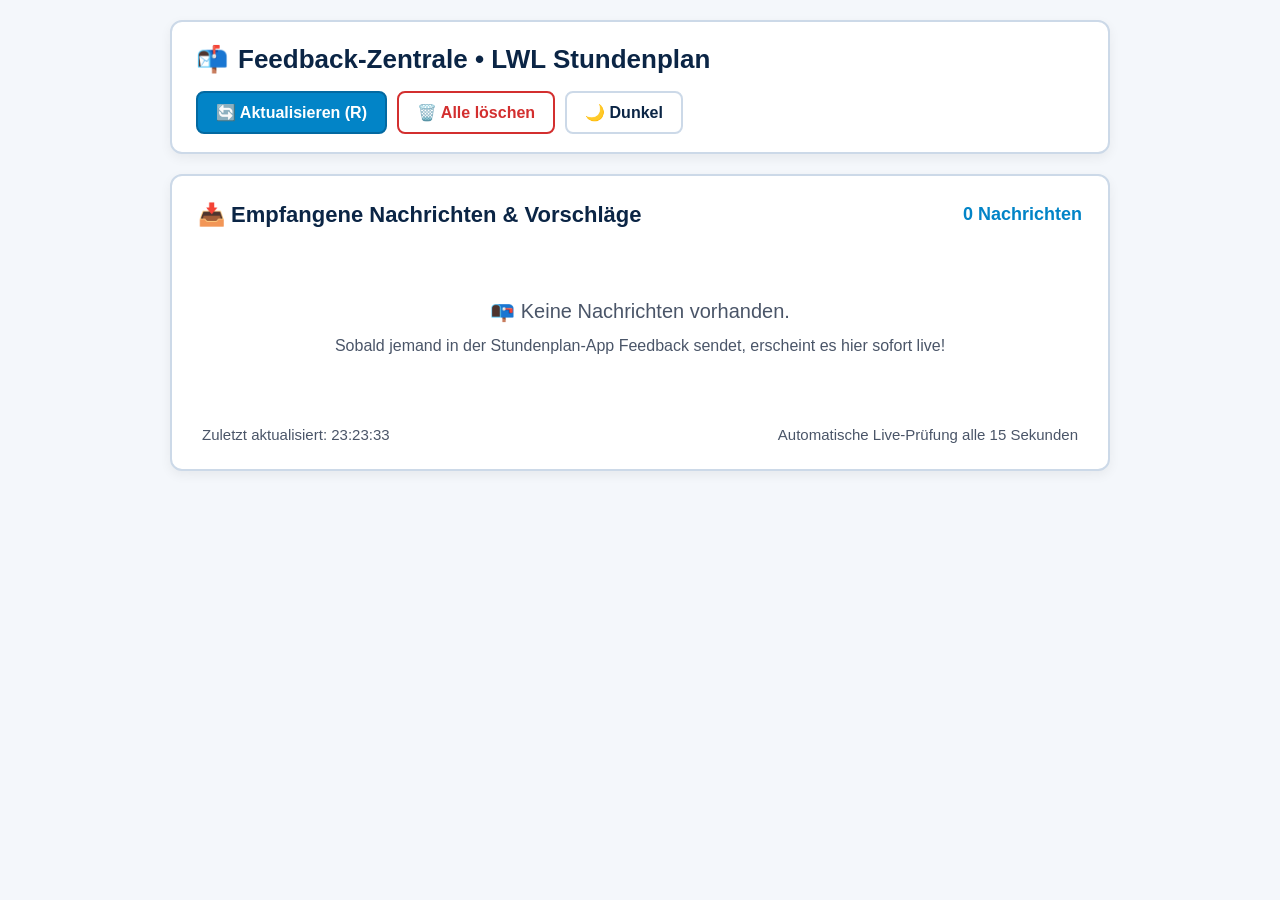
==== Feedback_Inbox.html @ b2318e66 "Add Feedback_Zentrale.exe standalone app matching sister project" ====
<!DOCTYPE html>
<html lang="de">
<head>
  <meta charset="UTF-8">
  <meta name="viewport" content="width=device-width, initial-scale=1.0">
  <title>📬 Feedback-Zentrale • LWL Stundenplan</title>
  <style>
    :root {
      --bg: #F4F7FB;
      --card: #FFFFFF;
      --text: #0B2545;
      --sub: #4A5568;
      --primary: #0284C7;
      --primary-hover: #0369A1;
      --danger: #D32F2F;
      --danger-hover: #B71C1C;
      --border: #CCD9E8;
      --badge-feedback: #E0F2FE;
      --badge-feedback-text: #0369A1;
      --badge-cat: #FEF3C7;
      --badge-cat-text: #92400E;
    }
    body.theme-dark {
      --bg: #121212;
      --card: #1E1E1E;
      --text: #F0F0F0;
      --sub: #A0A0A0;
      --primary: #38BDF8;
      --primary-hover: #7DD3FC;
      --danger: #EF5350;
      --danger-hover: #E53935;
      --border: #383838;
      --badge-feedback: #0C4A6E;
      --badge-feedback-text: #BAE6FD;
      --badge-cat: #78350F;
      --badge-cat-text: #FDE68A;
    }
    body {
      font-family: 'Segoe UI', -apple-system, BlinkMacSystemFont, Roboto, sans-serif;
      background: var(--bg);
      color: var(--text);
      margin: 0;
      padding: 20px;
      font-size: 18px;
      line-height: 1.5;
    }
    .container {
      max-width: 940px;
      margin: 0 auto;
    }
    header {
      display: flex;
      justify-content: space-between;
      align-items: center;
      background: var(--card);
      padding: 18px 24px;
      border-radius: 12px;
      border: 2px solid var(--border);
      box-shadow: 0 4px 12px rgba(0,0,0,0.06);
      margin-bottom: 20px;
      flex-wrap: wrap;
      gap: 12px;
    }
    h1 {
      margin: 0;
      font-size: 26px;
      display: flex;
      align-items: center;
      gap: 10px;
    }
    .header-actions {
      display: flex;
      gap: 10px;
      flex-wrap: wrap;
    }
    .btn {
      font-size: 16px;
      font-weight: bold;
      padding: 10px 18px;
      border-radius: 8px;
      cursor: pointer;
      border: 2px solid transparent;
      display: inline-flex;
      align-items: center;
      gap: 6px;
      transition: all 0.2s;
    }
    .btn:focus-visible {
      outline: 4px solid #FF9800;
      outline-offset: 2px;
    }
    .btn-primary {
      background: var(--primary);
      color: #FFF;
      border-color: var(--primary-hover);
    }
    .btn-primary:hover {
      background: var(--primary-hover);
    }
    .btn-secondary {
      background: var(--card);
      color: var(--text);
      border-color: var(--border);
    }
    .btn-secondary:hover {
      background: rgba(0,0,0,0.05);
    }
    .btn-danger {
      background: var(--card);
      color: var(--danger);
      border-color: var(--danger);
    }
    .btn-danger:hover {
      background: var(--danger);
      color: #FFF;
    }
    .card {
      background: var(--card);
      border-radius: 12px;
      border: 2px solid var(--border);
      padding: 22px 26px;
      box-shadow: 0 4px 12px rgba(0,0,0,0.06);
      margin-bottom: 20px;
    }
    .message-card {
      background: var(--bg);
      border: 2px solid var(--border);
      border-radius: 12px;
      padding: 20px 24px;
      margin-bottom: 22px;
      box-shadow: 0 3px 10px rgba(0,0,0,0.04);
      display: flex;
      flex-direction: column;
      gap: 12px;
      transition: all 0.2s ease;
    }
    .message-card.type-feedback {
      border-left: 10px solid var(--primary);
    }
    .message-card.type-problem {
      border-left: 10px solid #D32F2F;
    }
    .message-card.type-category {
      border-left: 10px solid #F59E0B;
    }
    .field-row {
      display: flex;
      align-items: baseline;
      gap: 12px;
      flex-wrap: wrap;
      margin-bottom: 4px;
    }
    .field-label {
      font-weight: bold;
      color: var(--sub);
      min-width: 200px;
      font-size: 16px;
    }
    .field-value {
      font-size: 18px;
      color: var(--text);
      font-weight: 600;
    }
    .badge {
      display: inline-block;
      padding: 4px 12px;
      border-radius: 20px;
      font-weight: bold;
      font-size: 15px;
    }
    .badge-feedback {
      background: var(--badge-feedback);
      color: var(--badge-feedback-text);
      border: 1px solid var(--primary);
    }
    .badge-problem {
      background: #FEE2E2;
      color: #991B1B;
      border: 1px solid #EF4444;
    }
    .content-box {
      background: var(--card);
      border: 2px solid var(--border);
      border-radius: 8px;
      padding: 16px 20px;
      margin-top: 6px;
    }
    .content-box-title {
      font-weight: bold;
      font-size: 16px;
      color: var(--sub);
      margin-bottom: 8px;
    }
    .content-box-body {
      font-size: 18px;
      white-space: pre-wrap;
      word-break: break-word;
      line-height: 1.6;
    }
    .action-bar {
      display: flex;
      gap: 12px;
      margin-top: 8px;
      padding-top: 14px;
      border-top: 2px dashed var(--border);
      flex-wrap: wrap;
    }
    .empty-state {
      text-align: center;
      padding: 45px 20px;
      color: var(--sub);
      font-size: 20px;
    }
    .sr-only {
      position: absolute;
      width: 1px;
      height: 1px;
      padding: 0;
      margin: -1px;
      overflow: hidden;
      clip: rect(0, 0, 0, 0);
      white-space: nowrap;
      border: 0;
    }
    .status-bar {
      display: flex;
      justify-content: space-between;
      align-items: center;
      font-size: 15px;
      color: var(--sub);
      margin-top: 12px;
      padding: 0 4px;
      flex-wrap: wrap;
      gap: 8px;
    }
  </style>
</head>
<body>
  <div class="sr-only" role="status" aria-live="polite" id="nvda-status"></div>

  <div class="container">
    <header>
      <h1>📬 <span>Feedback-Zentrale • LWL Stundenplan</span></h1>
      <div class="header-actions">
        <button type="button" class="btn btn-primary" onclick="loadMessages()" title="Nachrichten jetzt abrufen (Taste R)">
          <span>🔄 <strong>Aktualisieren (R)</strong></span>
        </button>
        <button type="button" class="btn btn-danger" onclick="clearAllMessages()" title="Alle Nachrichten löschen">
          <span>🗑️ <strong>Alle löschen</strong></span>
        </button>
        <button type="button" class="btn btn-secondary" onclick="toggleTheme()" title="Design wechseln (Hell / Dunkel)">
          <span id="theme-btn-text">🌙 Dunkel</span>
        </button>
      </div>
    </header>

    <main class="card" role="main">
      <div style="display: flex; justify-content: space-between; align-items: center; margin-bottom: 18px; flex-wrap: wrap; gap: 8px;">
        <h2 style="margin: 0; font-size: 22px;">📥 Empfangene Nachrichten &amp; Vorschläge</h2>
        <span id="msg-counter" style="font-weight: bold; color: var(--primary);">Lade Nachrichten...</span>
      </div>

      <div id="messages-list" role="feed" aria-busy="true">
        <p class="empty-state">⏳ Verbinde mit dem Live-Server und lade Nachrichten...</p>
      </div>

      <div class="status-bar">
        <span id="last-updated">Noch nicht aktualisiert</span>
        <span>Automatische Live-Prüfung alle 15 Sekunden</span>
      </div>
    </main>
  </div>

  <script>
    let isDark = false;
    const STORAGE_DELETED_KEY = 'deleted_feedback_ids_stundenplan_v1';
    const STORAGE_DELETED_SIGS_KEY = 'deleted_feedback_sigs_stundenplan_v1';

    function getDeletedIds() {
      try {
        const raw = localStorage.getItem(STORAGE_DELETED_KEY);
        return raw ? JSON.parse(raw) : [];
      } catch(e) {
        return [];
      }
    }

    function getDeletedSigs() {
      try {
        const raw = localStorage.getItem(STORAGE_DELETED_SIGS_KEY);
        return raw ? JSON.parse(raw) : [];
      } catch(e) {
        return [];
      }
    }

    function saveDeleted(id, sig) {
      const ids = getDeletedIds();
      if (id && !ids.includes(id)) {
        ids.push(id);
        try { localStorage.setItem(STORAGE_DELETED_KEY, JSON.stringify(ids)); } catch(e) {}
      }
      const sigs = getDeletedSigs();
      if (sig && !sigs.includes(sig)) {
        sigs.push(sig);
        try { localStorage.setItem(STORAGE_DELETED_SIGS_KEY, JSON.stringify(sigs)); } catch(e) {}
      }
    }

    function isItemDeleted(id, sig) {
      const ids = getDeletedIds();
      const sigs = getDeletedSigs();
      if (id && ids.includes(id)) return true;
      if (sig && sigs.includes(sig)) return true;
      return false;
    }

    function announceNVDA(msg) {
      const el = document.getElementById('nvda-status');
      if (el) {
        el.textContent = '';
        setTimeout(() => el.textContent = msg, 50);
      }
    }

    function toggleTheme() {
      isDark = !isDark;
      document.body.className = isDark ? 'theme-dark' : '';
      document.getElementById('theme-btn-text').textContent = isDark ? '☀️ Hell' : '🌙 Dunkel';
      announceNVDA(isDark ? 'Dunkles Design aktiviert.' : 'Helles Design aktiviert.');
    }

    function parseMessageContent(rawText, title, timeDate) {
      const text = (rawText || '').trim();

      let parsed = {
        dateStr: (timeDate ? timeDate.toLocaleString('de-DE', { day: '2-digit', month: '2-digit', year: 'numeric', hour: '2-digit', minute: '2-digit', second: '2-digit' }) : new Date().toLocaleString('de-DE')) + ' Uhr',
        sender: 'App-Nutzer',
        typeKind: '💡 Neues Feedback / Idee',
        email: '',
        bodyText: ''
      };

      // 1. JSON Parsing
      if (text.startsWith('{') && text.endsWith('}')) {
        try {
          const cleanJson = text.replace(/'/g, '"');
          const data = JSON.parse(cleanJson);
          if (data.Absender) parsed.sender = data.Absender;
          if (data.Datum) parsed.dateStr = data.Datum;
          if (data.Email && data.Email !== 'Keine E-Mail angegeben') parsed.email = data.Email;
          if (data.Kategorie) parsed.typeKind = data.Kategorie;
          if (data.Nachricht) parsed.bodyText = data.Nachricht;
          return parsed;
        } catch(e) {}
      }

      // 2. Text / Multi-Line Parsing
      const lines = text.split('\n').map(l => l.trim()).filter(Boolean);
      let remainingLines = [];

      lines.forEach(line => {
        if (line.startsWith('Absender:')) {
          parsed.sender = line.replace('Absender:', '').trim() || parsed.sender;
        } else if (line.startsWith('Datum:')) {
          parsed.dateStr = line.replace('Datum:', '').trim();
        } else if (line.startsWith('E-Mail:') || line.startsWith('Email:')) {
          parsed.email = line.replace(/E-?Mail:/i, '').trim();
        } else if (line.startsWith('Art:') || line.startsWith('Kategorie:')) {
          parsed.typeKind = line.replace(/^(Art|Kategorie):/, '').trim();
        } else if (line.startsWith('Nachricht:')) {
          const msgRest = line.replace('Nachricht:', '').trim();
          if (msgRest) remainingLines.push(msgRest);
        } else {
          remainingLines.push(line);
        }
      });

      if (remainingLines.length > 0) {
        parsed.bodyText = remainingLines.join('\n');
      } else if (!parsed.bodyText) {
        parsed.bodyText = text;
      }

      return parsed;
    }

    async function loadMessages() {
      const listEl = document.getElementById('messages-list');
      const countEl = document.getElementById('msg-counter');
      const timeEl = document.getElementById('last-updated');
      const deletedIds = getDeletedIds();

      let messages = [];

      // A. Ntfy Cloud Endpoints abrufen
      const ntfyEndpoints = [
        'https://ntfy.sh/lauju_stundenplan_feedback/json?poll=1',
        'https://ntfy.sh/lauju_haushaltsbuch_feedback/json?poll=1'
      ];

      for (const ep of ntfyEndpoints) {
        try {
          const res = await fetch(ep);
          if (res.ok) {
            const text = await res.text();
            const lines = text.trim().split('\n');
            lines.forEach(l => {
              try {
                const data = JSON.parse(l);
                if (data.event === 'message' && data.message) {
                  const msgId = data.id || ('msg_' + data.time);
                  if (!deletedIds.includes(msgId)) {
                    messages.push({
                      id: msgId,
                      time: data.time ? new Date(data.time * 1000) : new Date(),
                      title: data.title || 'Vorschlag / Feedback',
                      message: data.message
                    });
                  }
                }
              } catch(e) {}
            });
          }
        } catch(err) {}
      }

      // B. Lokales Feedback-Archiv abrufen
      try {
        const localRes = await fetch('http://127.0.0.1:48250/api/feedback_archive');
        if (localRes.ok) {
          const localData = await localRes.json();
          if (localData && localData.content) {
            const chunks = localData.content.split('----------------------------------').map(c => c.trim()).filter(Boolean);
            chunks.forEach((chunk, idx) => {
              const matchTime = chunk.match(/^\[(.*?)\]\s*([\s\S]*)$/);
              let timeObj = new Date();
              let bodyStr = chunk;
              if (matchTime) {
                timeObj = new Date(matchTime[1]);
                bodyStr = matchTime[2].trim();
              }
              const msgId = 'local_' + idx + '_' + (matchTime ? matchTime[1] : idx);
              if (!deletedIds.includes(msgId)) {
                messages.push({
                  id: msgId,
                  time: isNaN(timeObj.getTime()) ? new Date() : timeObj,
                  title: 'Lokales Feedback',
                  message: bodyStr
                });
              }
            });
          }
        }
      } catch(e) {}

      // Neueste zuerst
      messages.reverse();

      // Deduplizieren & Gelöschte Einträge filtern
      const uniqueMessages = [];
      const seenSignatures = new Set();

      messages.forEach(m => {
        const info = parseMessageContent(m.message, m.title, m.time);
        const sig = info.sender + '|' + info.bodyText.substring(0, 50) + '|' + info.dateStr.substring(0, 16);
        if (!isItemDeleted(m.id, sig)) {
          if (!seenSignatures.has(sig)) {
            seenSignatures.add(sig);
            uniqueMessages.push({ ...m, parsedInfo: info, sig: sig });
          }
        }
      });

      if (timeEl) {
        timeEl.textContent = 'Zuletzt aktualisiert: ' + new Date().toLocaleTimeString('de-DE');
      }

      if (uniqueMessages.length === 0) {
        listEl.innerHTML = '<p class="empty-state">📭 Keine Nachrichten vorhanden.<br><span style="font-size: 16px; margin-top: 8px; display: inline-block;">Sobald jemand in der Stundenplan-App Feedback sendet, erscheint es hier sofort live!</span></p>';
        if (countEl) countEl.textContent = '0 Nachrichten';
        return;
      }

      if (countEl) countEl.textContent = uniqueMessages.length + ' Nachricht' + (uniqueMessages.length === 1 ? '' : 'en');

      let html = '';
      uniqueMessages.forEach((m, idx) => {
        const info = m.parsedInfo;
        const isProblem = info.typeKind.toLowerCase().includes('problem') || info.typeKind.toLowerCase().includes('fehler');
        const cardClass = isProblem ? 'type-problem' : 'type-feedback';
        const badgeClass = isProblem ? 'badge-problem' : 'badge-feedback';

        let fullCopyText = '--- STUNDENPLAN LWL NACHRICHT ---\n' +
                           '1. Datum & Uhrzeit: ' + info.dateStr + '\n' +
                           '2. Name / Absender: ' + info.sender + '\n' +
                           (info.email ? ('   E-Mail: ' + info.email + '\n') : '') +
                           '3. Um was geht es: ' + info.typeKind + '\n' +
                           '4. Nachricht / Was geschrieben wurde:\n' + (info.bodyText || m.message) + '\n';

        html += `
          <article class="message-card ${cardClass}" id="msg-card-${escapeForAttr(m.id)}" tabindex="0" aria-label="Eintrag ${idx+1} von ${uniqueMessages.length}: ${escapeHTML(info.typeKind)} von ${escapeHTML(info.sender)} am ${escapeHTML(info.dateStr)}">
            
            <!-- 1. DATUM & UHRZEIT -->
            <div class="field-row">
              <span class="field-label">📅 1. Datum &amp; Uhrzeit:</span>
              <span class="field-value">${escapeHTML(info.dateStr)}</span>
            </div>

            <!-- 2. NAME / ABSENDER -->
            <div class="field-row">
              <span class="field-label">👤 2. Name / Absender:</span>
              <span class="field-value">${escapeHTML(info.sender)} ${info.email ? `(✉️ ${escapeHTML(info.email)})` : ''}</span>
            </div>

            <!-- 3. UM WAS GEHT ES -->
            <div class="field-row">
              <span class="field-label">📌 3. Um was geht es:</span>
              <span class="badge ${badgeClass}">${escapeHTML(info.typeKind)}</span>
            </div>

            <!-- 4. WAS ER GESCHRIEBEN HAT -->
            <div class="content-box">
              <div class="content-box-title">📝 4. Was geschrieben wurde (Feedback-Text):</div>
              <div class="content-box-body">${escapeHTML(info.bodyText || m.message)}</div>
            </div>

            <!-- 5. LÖSCHEN & KOPIEREN -->
            <div class="action-bar">
              <button type="button" class="btn btn-secondary" onclick="copyFormattedMsg('${escapeForAttr(fullCopyText)}')" style="font-size: 15px; padding: 8px 16px;">
                📋 <strong>Nachricht kopieren</strong>
              </button>
              <button type="button" class="btn btn-danger" onclick="deleteSingleMsg('${escapeForAttr(m.id)}', '${escapeForAttr(info.sender + '|' + info.bodyText.substring(0, 50) + '|' + info.dateStr.substring(0, 16))}')" style="font-size: 15px; padding: 8px 16px;">
                🗑️ <strong>Nachricht löschen</strong>
              </button>
            </div>
          </article>
        `;
      });

      listEl.innerHTML = html;
    }

    function deleteSingleMsg(id, sig) {
      saveDeleted(id, sig);
      const card = document.getElementById('msg-card-' + id);
      if (card) {
        card.style.opacity = '0';
        card.style.transform = 'scale(0.95)';
        setTimeout(() => {
          loadMessages();
          announceNVDA('Eintrag wurde gelöscht.');
        }, 150);
      } else {
        loadMessages();
        announceNVDA('Eintrag wurde gelöscht.');
      }
    }

    function clearAllMessages() {
      const listEl = document.getElementById('messages-list');
      const items = listEl.querySelectorAll('.message-card');
      if (items.length === 0) {
        alert('Der Posteingang ist bereits leer.');
        return;
      }

      if (!confirm('Möchtest du wirklich alle Nachrichten aus der Anzeige entfernen?')) return;

      items.forEach(card => {
        const id = card.id.replace('msg-card-', '');
        if (id) saveDeleted(id, '');
      });

      loadMessages();
      announceNVDA('Alle Einträge wurden gelöscht.');
    }

    function copyFormattedMsg(formattedText) {
      navigator.clipboard.writeText(formattedText).then(() => {
        announceNVDA('Nachricht sauber formatiert in die Zwischenablage kopiert!');
        alert('✅ Der vollständige Eintrag wurde sauber formatiert in deine Zwischenablage kopiert!');
      }).catch(() => {
        announceNVDA('Text konnte nicht automatisch kopiert werden.');
      });
    }

    function escapeHTML(str) {
      return String(str || '')
        .replace(/&/g, '&amp;')
        .replace(/</g, '&lt;')
        .replace(/>/g, '&gt;')
        .replace(/"/g, '&quot;')
        .replace(/'/g, '&#039;');
    }

    function escapeForAttr(str) {
      return String(str || '').replace(/'/g, "\\'").replace(/\n/g, '\\n');
    }

    document.addEventListener('keydown', (e) => {
      if ((e.key === 'r' || e.key === 'R') && e.target.tagName !== 'INPUT' && e.target.tagName !== 'TEXTAREA') {
        e.preventDefault();
        loadMessages();
      }
    });

    document.addEventListener('DOMContentLoaded', () => {
      loadMessages();
      setInterval(loadMessages, 15000);
    });
  </script>
</body>
</html>
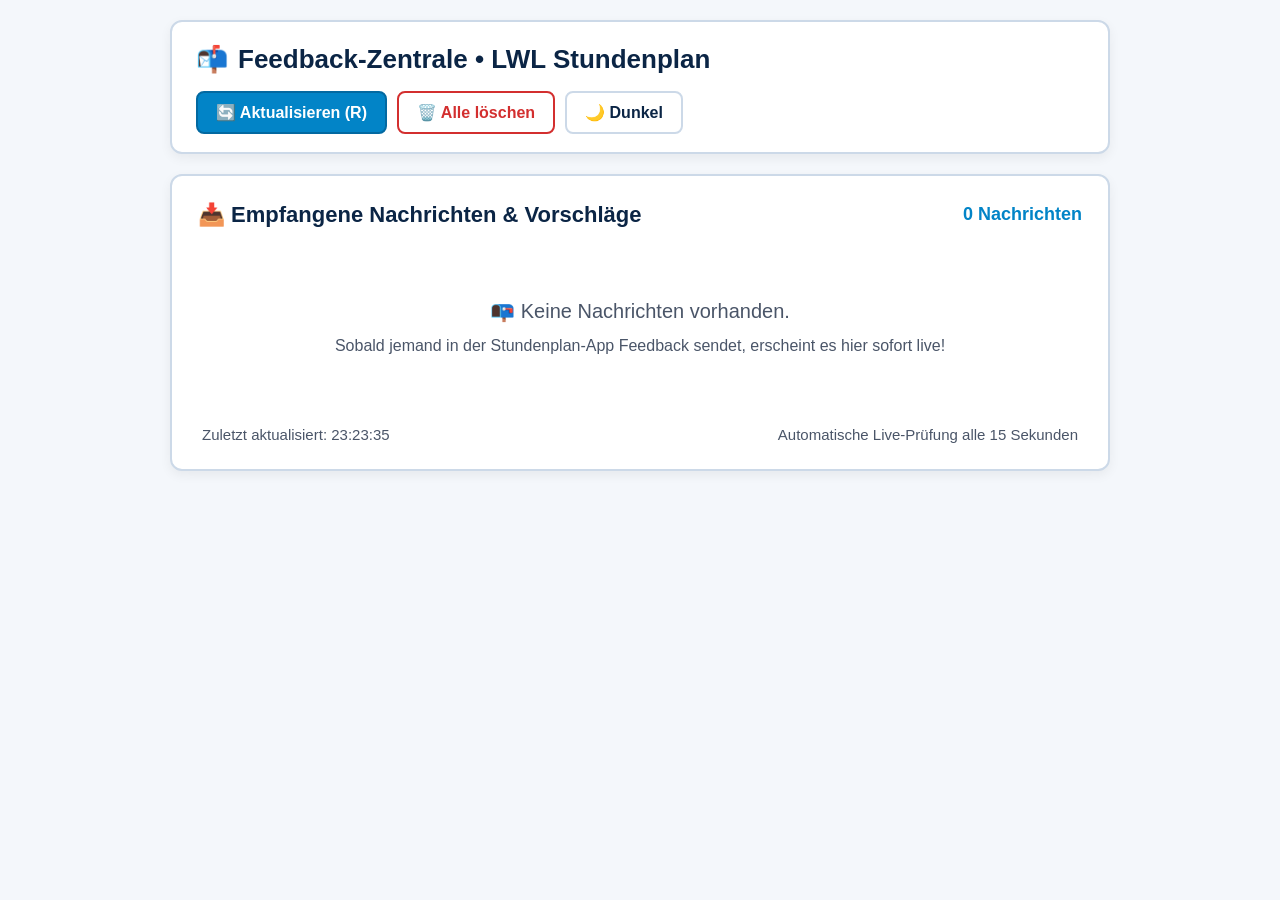
==== commit 80d49e50: "Auto-fill and always transmit logged-in WebUntis user with feedback even if nothing else was entered" ====
--- a/Feedback_Inbox.html
+++ b/Feedback_Inbox.html
@@ -347,6 +347,9 @@
           const cleanJson = text.replace(/'/g, '"');
           const data = JSON.parse(cleanJson);
           if (data.Absender) parsed.sender = data.Absender;
+          if ((!parsed.sender || parsed.sender === 'Schüler / Nutzer' || parsed.sender === 'App-Nutzer') && data.WebUntisBenutzer) {
+            parsed.sender = data.WebUntisBenutzer;
+          }
           if (data.Datum) parsed.dateStr = data.Datum;
           if (data.Email && data.Email !== 'Keine E-Mail angegeben') parsed.email = data.Email;
           if (data.Kategorie) parsed.typeKind = data.Kategorie;
@@ -362,6 +365,11 @@
       lines.forEach(line => {
         if (line.startsWith('Absender:')) {
           parsed.sender = line.replace('Absender:', '').trim() || parsed.sender;
+        } else if (line.startsWith('WebUntis-Benutzer:')) {
+          const u = line.replace('WebUntis-Benutzer:', '').trim();
+          if (u && (!parsed.sender || parsed.sender === 'Schüler / Nutzer' || parsed.sender === 'App-Nutzer')) {
+            parsed.sender = u;
+          }
         } else if (line.startsWith('Datum:')) {
           parsed.dateStr = line.replace('Datum:', '').trim();
         } else if (line.startsWith('E-Mail:') || line.startsWith('Email:')) {
